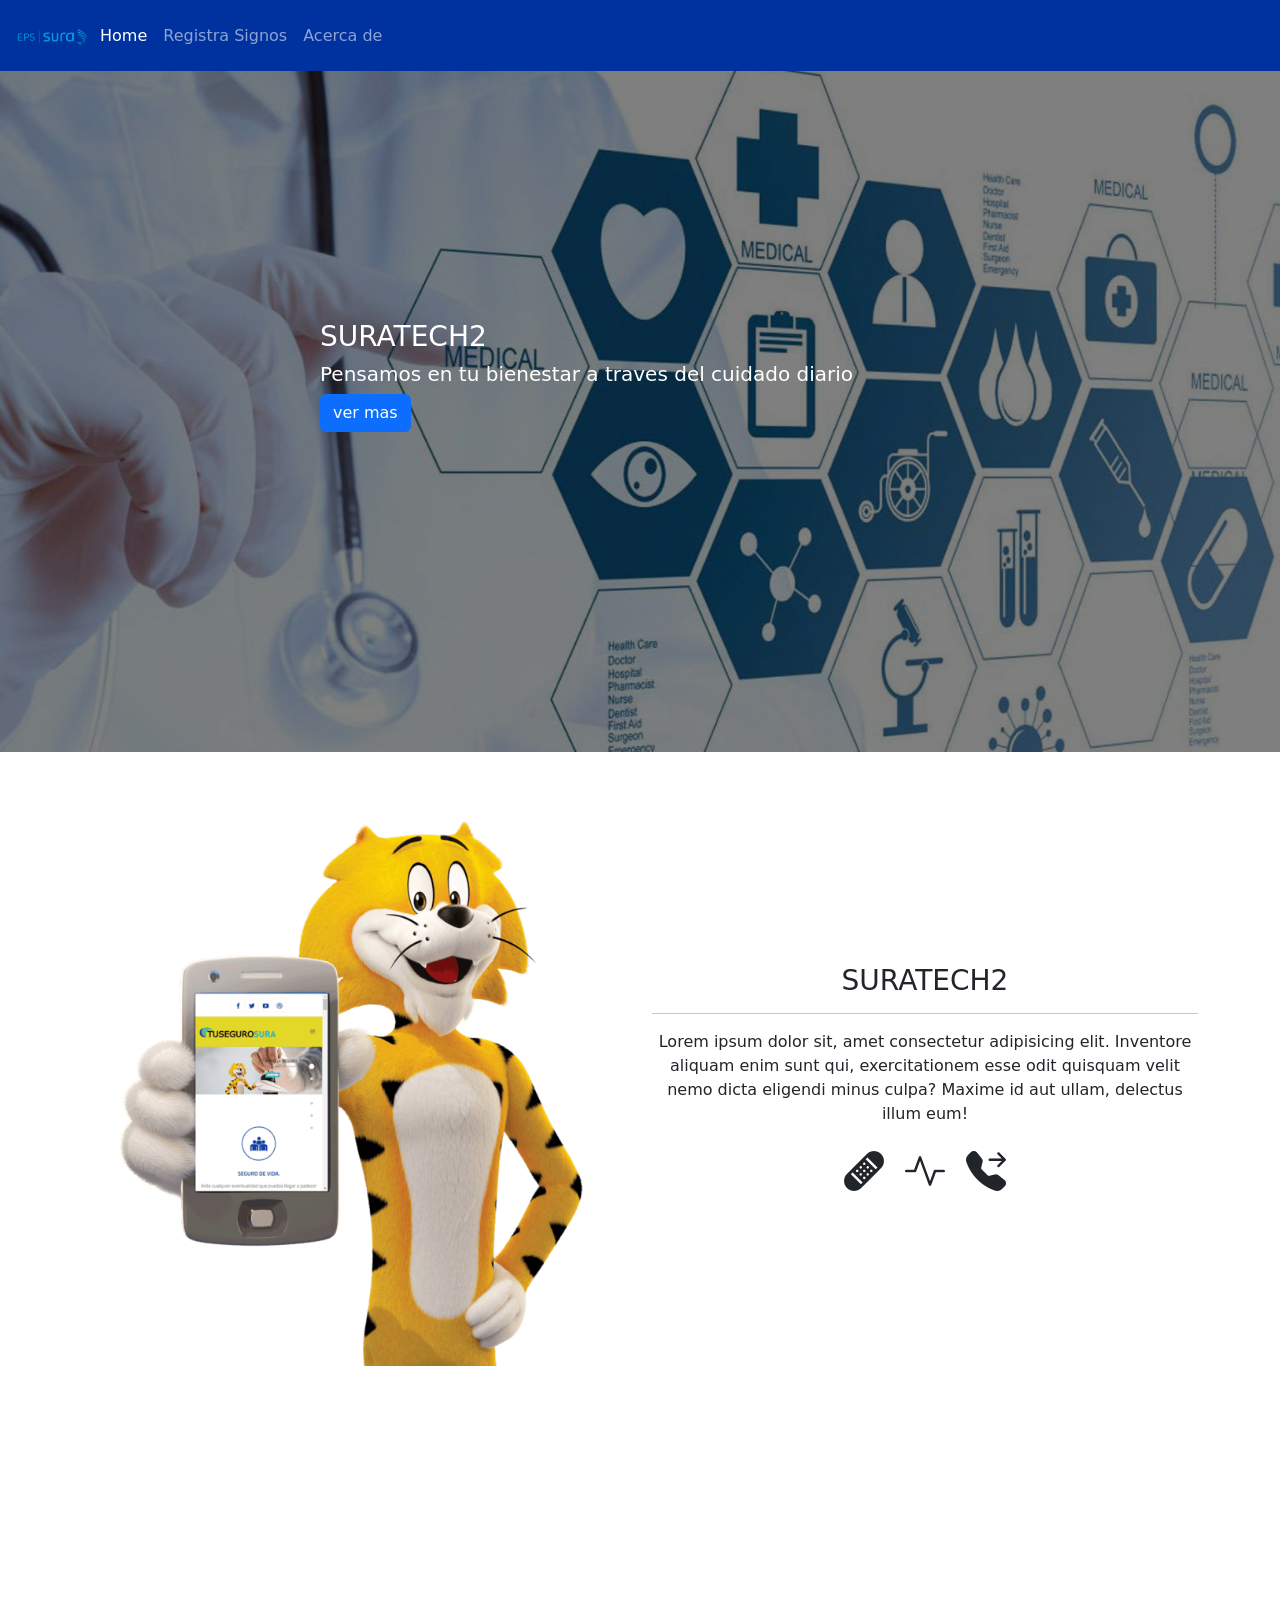
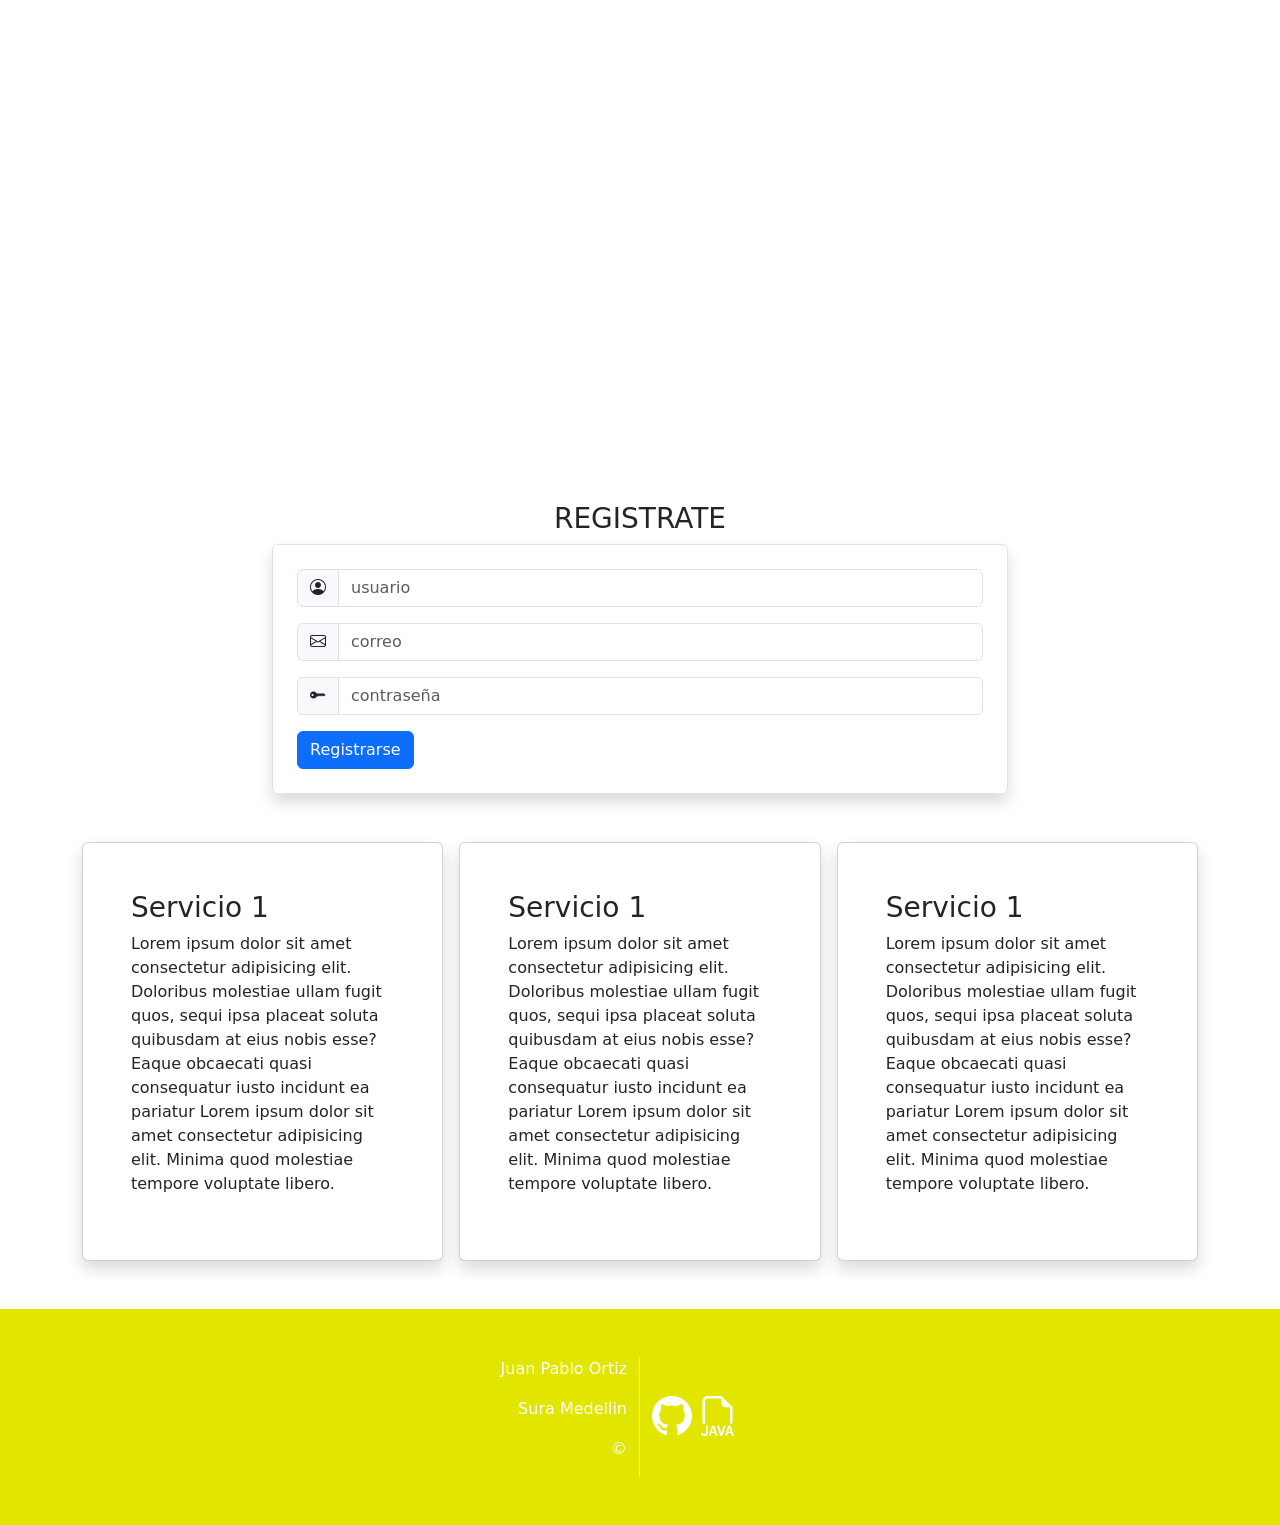
==== index.html @ 0e34629f "ok" ====
<!DOCTYPE html>
<html lang="en">
<head>
    <meta charset="UTF-8">
    <meta name="viewport" content="width=device-width, initial-scale=1.0">
    <title>SURATECH</title>
    <link href="https://cdn.jsdelivr.net/npm/bootstrap@5.3.3/dist/css/bootstrap.min.css" rel="stylesheet" integrity="sha384-QWTKZyjpPEjISv5WaRU9OFeRpok6YctnYmDr5pNlyT2bRjXh0JMhjY6hW+ALEwIH" crossorigin="anonymous">
    <link rel="stylesheet" href="./assets/styles/estilos.css">
    <link rel="stylesheet" href="https://cdn.jsdelivr.net/npm/bootstrap-icons@1.11.3/font/bootstrap-icons.min.css">
    
</head>
<body>

    <header>
        <nav class="navbar navbar-expand-lg menu navbar-dark fixed-top">
            <div class="container-fluid">
              <img src="./assets/img/logotipo.png" alt="logo" class="img-fluid" height="80" width="80">
              <button class="navbar-toggler" type="button" data-bs-toggle="collapse" data-bs-target="#navbarNav" aria-controls="navbarNav" aria-expanded="false" aria-label="Toggle navigation">
                <span class="navbar-toggler-icon"></span>
              </button>
              <div class="collapse navbar-collapse" id="navbarNav">
                <ul class="navbar-nav">
                  <li class="nav-item">
                    <a class="nav-link active" aria-current="page" href="#">Home</a>
                  </li>
                  <li class="nav-item">
                    <a class="nav-link" href="#">Registra Signos</a>
                  </li>
                  <li class="nav-item">
                    <a class="nav-link" href="#">Acerca de</a>
                  </li>
                  
                </ul>
              </div>
            </div>
          </nav>
    </header>
    <main>

        <section class="banner text-white">
            <h3>SURATECH2</h3>
            <h5>Pensamos en tu bienestar a traves del cuidado diario</h5>
            <a href="" class="btn btn-primary">ver mas</a>
        </section>

        <section class="container my-5">
            <div class="row" id="descripcion">
                <div class="col-6">
                    <img src="./assets/img/tigre.png" alt="tigre" class="img-fluid">
                </div>
                <div class="col-6 text-center align-self-center">
                    <h3>SURATECH2</h3>
                    <hr>
                    <p>
                        Lorem ipsum dolor sit, amet consectetur adipisicing elit. Inventore aliquam enim sunt qui, exercitationem esse odit quisquam velit nemo dicta eligendi minus culpa? Maxime id aut ullam, delectus illum eum!
                    </p>
                    <i class="bi bi-bandaid-fill fs-1"></i>
                    <i class="bi bi-activity fs-1 mx-3"></i>
                    <i class="bi bi-telephone-forward-fill fs-1"></i>

                </div>
            </div>
        </section>

        <section class="banner2">

        </section>

        <section class="container">
            <div class="row justify-content-center">
                <div class="col-8 my-5">
                    <h3 class="text-center">REGISTRATE</h3>
                    <form class="shadow border rounded p-4">
                        
                      <div class="input-group mb-3">
                        <span class="input-group-text">
                          <i class="bi bi-person-circle"></i>
                        </span>
                        <input type="text" class="form-control" placeholder="usuario">
                      </div>

                      <div class="input-group mb-3">
                        <span class="input-group-text">
                          <i class="bi bi-envelope"></i>
                        </span>
                        <input type="text" class="form-control" placeholder="correo">
                      </div>

                      <div class="input-group mb-3">
                        <span class="input-group-text">
                          <i class="bi bi-key-fill"></i>
                        </span>
                        <input type="text" class="form-control" placeholder="contraseña">
                      </div>

                        <button type="submit" class="btn btn-primary">Registrarse</button>
                      </form>
                </div>
            </div>
        </section>

        <section class="container">
          <div class="row row-cols-1 row-cols-md-3 g-3">
                <div class="col">
                <div class="card h-100 p-5 shadow">
                  <h3>Servicio 1</h3>
                  <p>Lorem ipsum dolor sit amet consectetur adipisicing elit. Doloribus molestiae ullam fugit quos, sequi ipsa placeat soluta quibusdam at eius nobis esse? Eaque obcaecati quasi consequatur iusto incidunt ea pariatur Lorem ipsum dolor sit amet consectetur adipisicing elit. Minima quod molestiae tempore voluptate libero.</p>
                </div>
                </div>
              <div class="col">
              <div class="card h-100 p-5 shadow">
                <h3>Servicio 1</h3>
                <p>Lorem ipsum dolor sit amet consectetur adipisicing elit. Doloribus molestiae ullam fugit quos, sequi ipsa placeat soluta quibusdam at eius nobis esse? Eaque obcaecati quasi consequatur iusto incidunt ea pariatur Lorem ipsum dolor sit amet consectetur adipisicing elit. Minima quod molestiae tempore voluptate libero.</p>
              </div>
              </div>
            <div class="col">
            <div class="card h-100 p-5 shadow">
              <h3>Servicio 1</h3>
              <p>Lorem ipsum dolor sit amet consectetur adipisicing elit. Doloribus molestiae ullam fugit quos, sequi ipsa placeat soluta quibusdam at eius nobis esse? Eaque obcaecati quasi consequatur iusto incidunt ea pariatur Lorem ipsum dolor sit amet consectetur adipisicing elit. Minima quod molestiae tempore voluptate libero.</p>
            </div>
            </div>
        </div>
        </section>

    </main>
    <footer class="container-fluid g-0 text-white fondoamarillo p-5 mt-5">
        <div class="row">
          <div class="col-12 col-md-6 text-end border-end">
            <p>Juan Pablo Ortiz</p>
            <p>Sura Medellin</p>
            <p>&copy;</p>
          </div>
          <div class="col-12 col-md-6 align-self-center">
            <i class="bi bi-github fs-1"></i>
            <i class="bi bi-filetype-java fs-1"></i>
          </div>
        </div>
    </footer>
    

    <script src="https://cdn.jsdelivr.net/npm/bootstrap@5.3.3/dist/js/bootstrap.bundle.min.js" integrity="sha384-YvpcrYf0tY3lHB60NNkmXc5s9fDVZLESaAA55NDzOxhy9GkcIdslK1eN7N6jIeHz" crossorigin="anonymous"></script>
</body>
</html>
---- assets/styles/estilos.css ----
.banner{

    position: relative;
    background-image: url("../img/banner.jpg");
    background-position: top center;
    background-size: cover;
    background-attachment: fixed;
    padding: 25%;
    z-index: 1;

}

.banner2{
    position: relative;
    background-image: url("../img/familia.jpg");
    background-position: top center;
    background-size: cover;
    background-attachment: fixed;
    padding: 25%;
}

.banner3{
    position: relative;
    background-image: url("../img/consulta.webp");
    background-position: top center;
    background-size: cover;
    background-attachment: fixed;
    padding: 25%;
}

.banner::after{
    content: "";
    position:absolute;
    top:0;
    left:0;
    width: 100%;
    height: 100%;
    background-color: black;
    opacity: 0.5;
    z-index: -1;


}

.menu{
    background-color: #00329F;
}

.fondo{
    background-color: #e5e5e5;
}
.fondoamarillo{
    background-color: rgb(225,229,0);
}
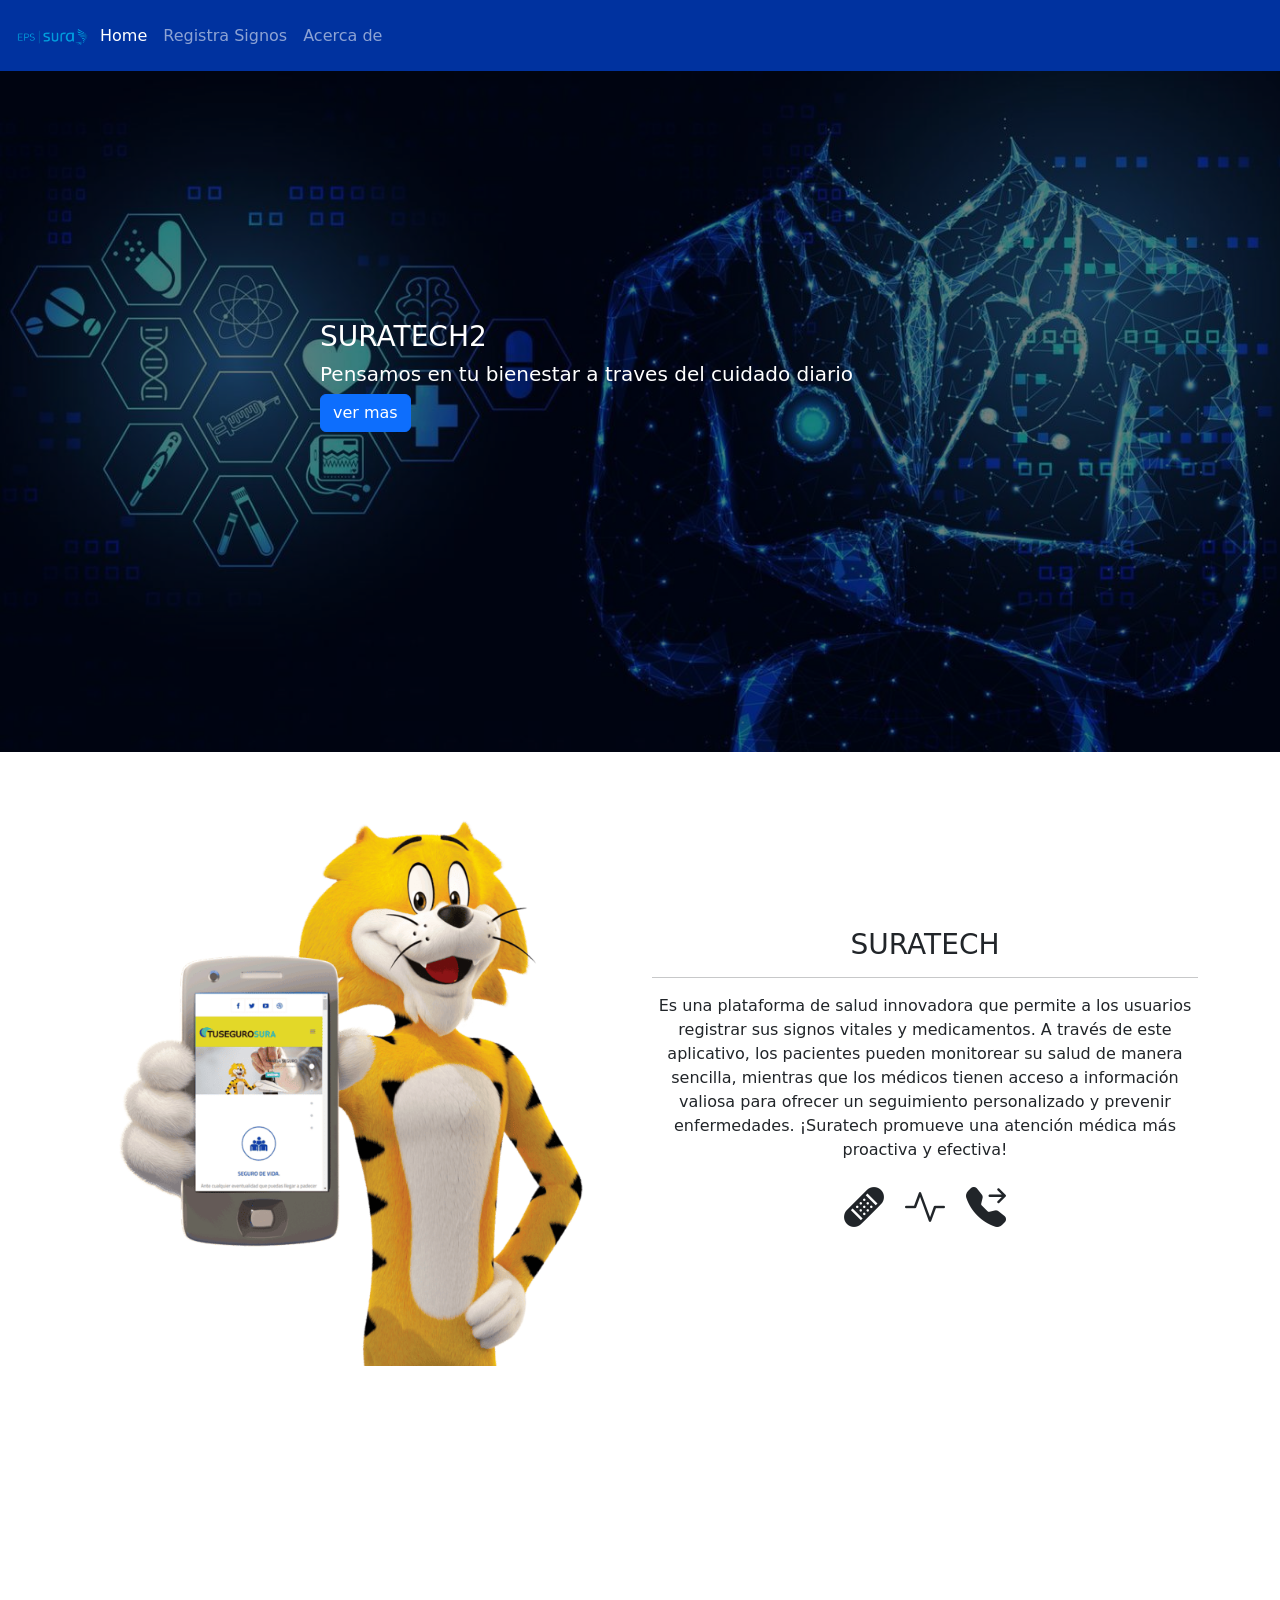
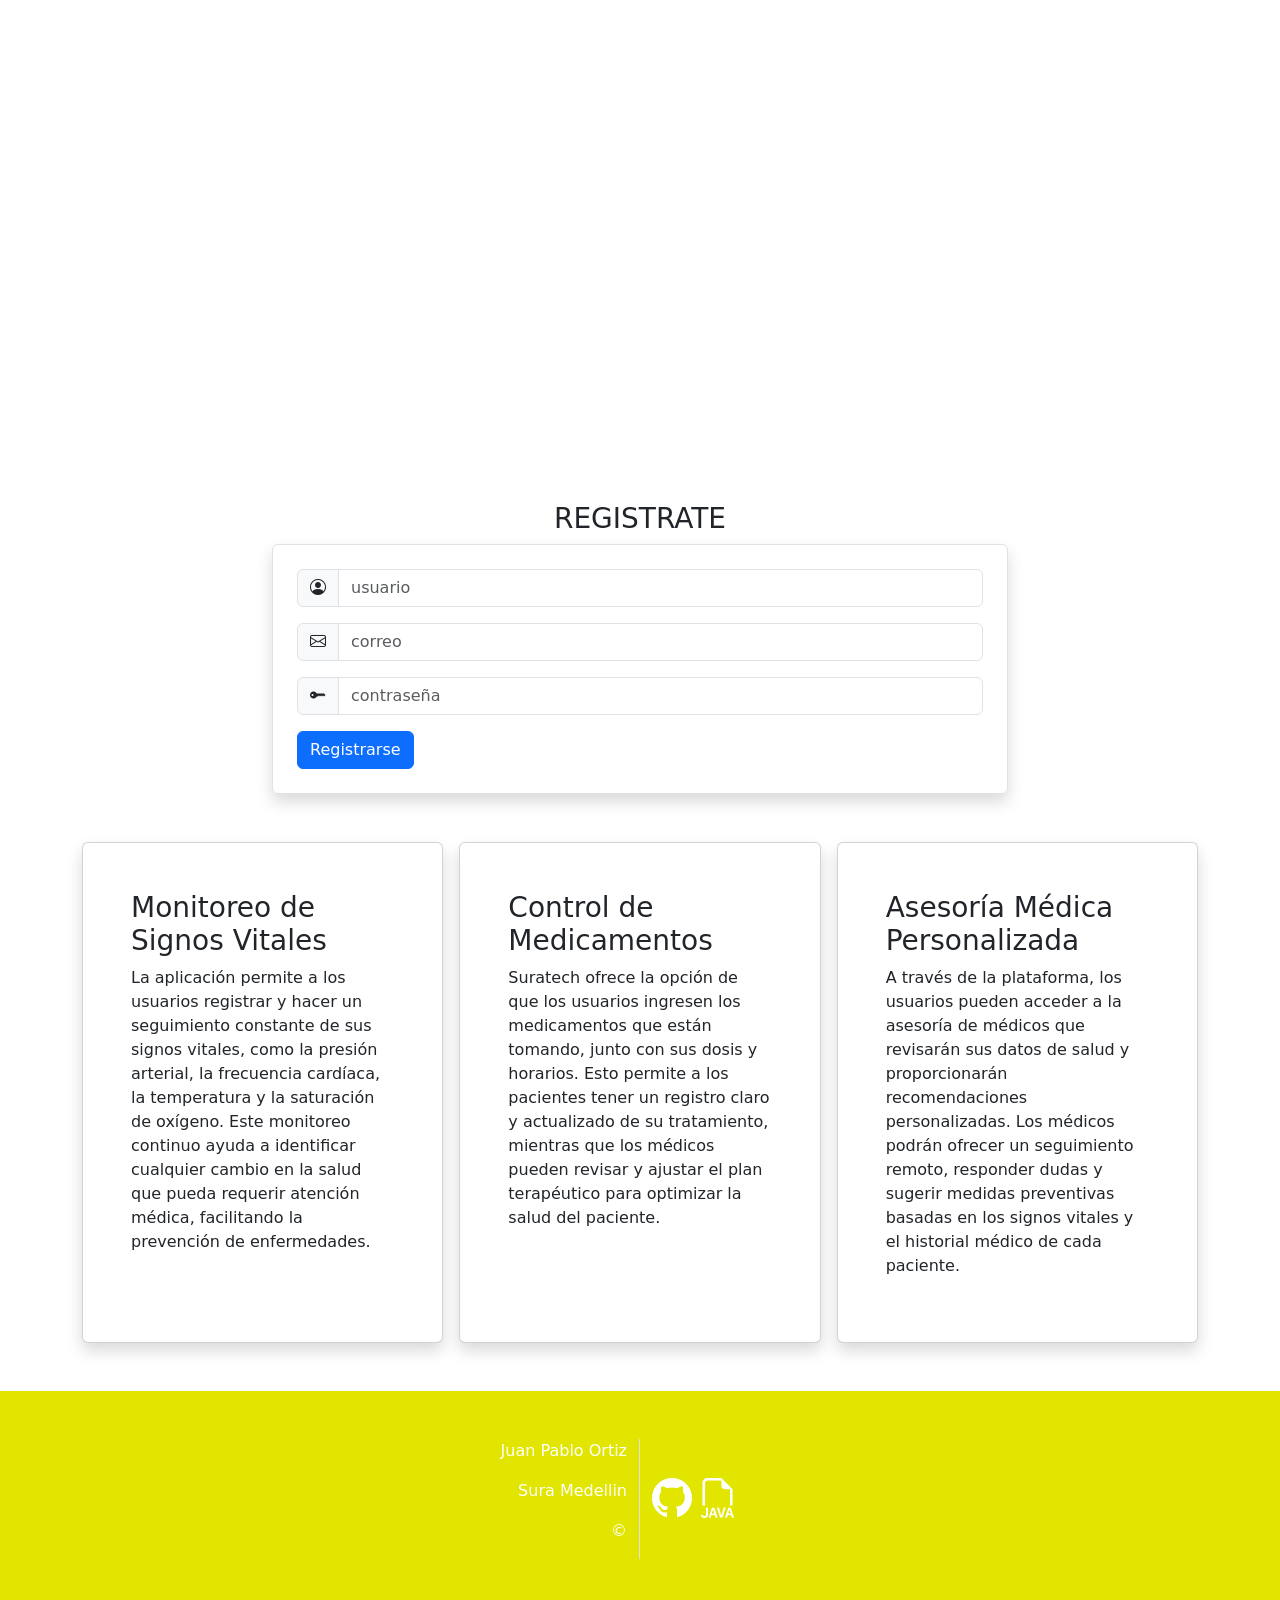
==== commit ef5aa272: "se crea estructura" ====
--- a/index.html
+++ b/index.html
@@ -50,10 +50,10 @@
                     <img src="./assets/img/tigre.png" alt="tigre" class="img-fluid">
                 </div>
                 <div class="col-6 text-center align-self-center">
-                    <h3>SURATECH2</h3>
+                    <h3>SURATECH</h3>
                     <hr>
                     <p>
-                        Lorem ipsum dolor sit, amet consectetur adipisicing elit. Inventore aliquam enim sunt qui, exercitationem esse odit quisquam velit nemo dicta eligendi minus culpa? Maxime id aut ullam, delectus illum eum!
+                      Es una plataforma de salud innovadora que permite a los usuarios registrar sus signos vitales y medicamentos. A través de este aplicativo, los pacientes pueden monitorear su salud de manera sencilla, mientras que los médicos tienen acceso a información valiosa para ofrecer un seguimiento personalizado y prevenir enfermedades. ¡Suratech promueve una atención médica más proactiva y efectiva!
                     </p>
                     <i class="bi bi-bandaid-fill fs-1"></i>
                     <i class="bi bi-activity fs-1 mx-3"></i>
@@ -104,22 +104,23 @@
           <div class="row row-cols-1 row-cols-md-3 g-3">
                 <div class="col">
                 <div class="card h-100 p-5 shadow">
-                  <h3>Servicio 1</h3>
-                  <p>Lorem ipsum dolor sit amet consectetur adipisicing elit. Doloribus molestiae ullam fugit quos, sequi ipsa placeat soluta quibusdam at eius nobis esse? Eaque obcaecati quasi consequatur iusto incidunt ea pariatur Lorem ipsum dolor sit amet consectetur adipisicing elit. Minima quod molestiae tempore voluptate libero.</p>
+                  <h3>Monitoreo de Signos Vitales</h3>
+                  <p> La aplicación permite a los usuarios registrar y hacer un seguimiento constante de sus signos vitales, como la presión arterial, la frecuencia cardíaca, la temperatura y la saturación de oxígeno. Este monitoreo continuo ayuda a identificar cualquier cambio en la salud que pueda requerir atención médica, facilitando la prevención de enfermedades.</p>
                 </div>
                 </div>
               <div class="col">
               <div class="card h-100 p-5 shadow">
-                <h3>Servicio 1</h3>
-                <p>Lorem ipsum dolor sit amet consectetur adipisicing elit. Doloribus molestiae ullam fugit quos, sequi ipsa placeat soluta quibusdam at eius nobis esse? Eaque obcaecati quasi consequatur iusto incidunt ea pariatur Lorem ipsum dolor sit amet consectetur adipisicing elit. Minima quod molestiae tempore voluptate libero.</p>
+                <h3>Control de Medicamentos</h3>
+                <p>Suratech ofrece la opción de que los usuarios ingresen los medicamentos que están tomando, junto con sus dosis y horarios. Esto permite a los pacientes tener un registro claro y actualizado de su tratamiento, mientras que los médicos pueden revisar y ajustar el plan terapéutico para optimizar la salud del paciente.</p>
               </div>
               </div>
             <div class="col">
             <div class="card h-100 p-5 shadow">
-              <h3>Servicio 1</h3>
-              <p>Lorem ipsum dolor sit amet consectetur adipisicing elit. Doloribus molestiae ullam fugit quos, sequi ipsa placeat soluta quibusdam at eius nobis esse? Eaque obcaecati quasi consequatur iusto incidunt ea pariatur Lorem ipsum dolor sit amet consectetur adipisicing elit. Minima quod molestiae tempore voluptate libero.</p>
+              <h3>Asesoría Médica Personalizada </h3>
+              <p>A través de la plataforma, los usuarios pueden acceder a la asesoría de médicos que revisarán sus datos de salud y proporcionarán recomendaciones personalizadas. Los médicos podrán ofrecer un seguimiento remoto, responder dudas y sugerir medidas preventivas basadas en los signos vitales y el historial médico de cada paciente.</p>
             </div>
             </div>
+            
         </div>
         </section>
 
--- a/assets/styles/estilos.css
+++ b/assets/styles/estilos.css
@@ -51,4 +51,7 @@
 }
 .fondoamarillo{
     background-color: rgb(225,229,0);
+}
+.textosura{
+    color: #00329F;
 }
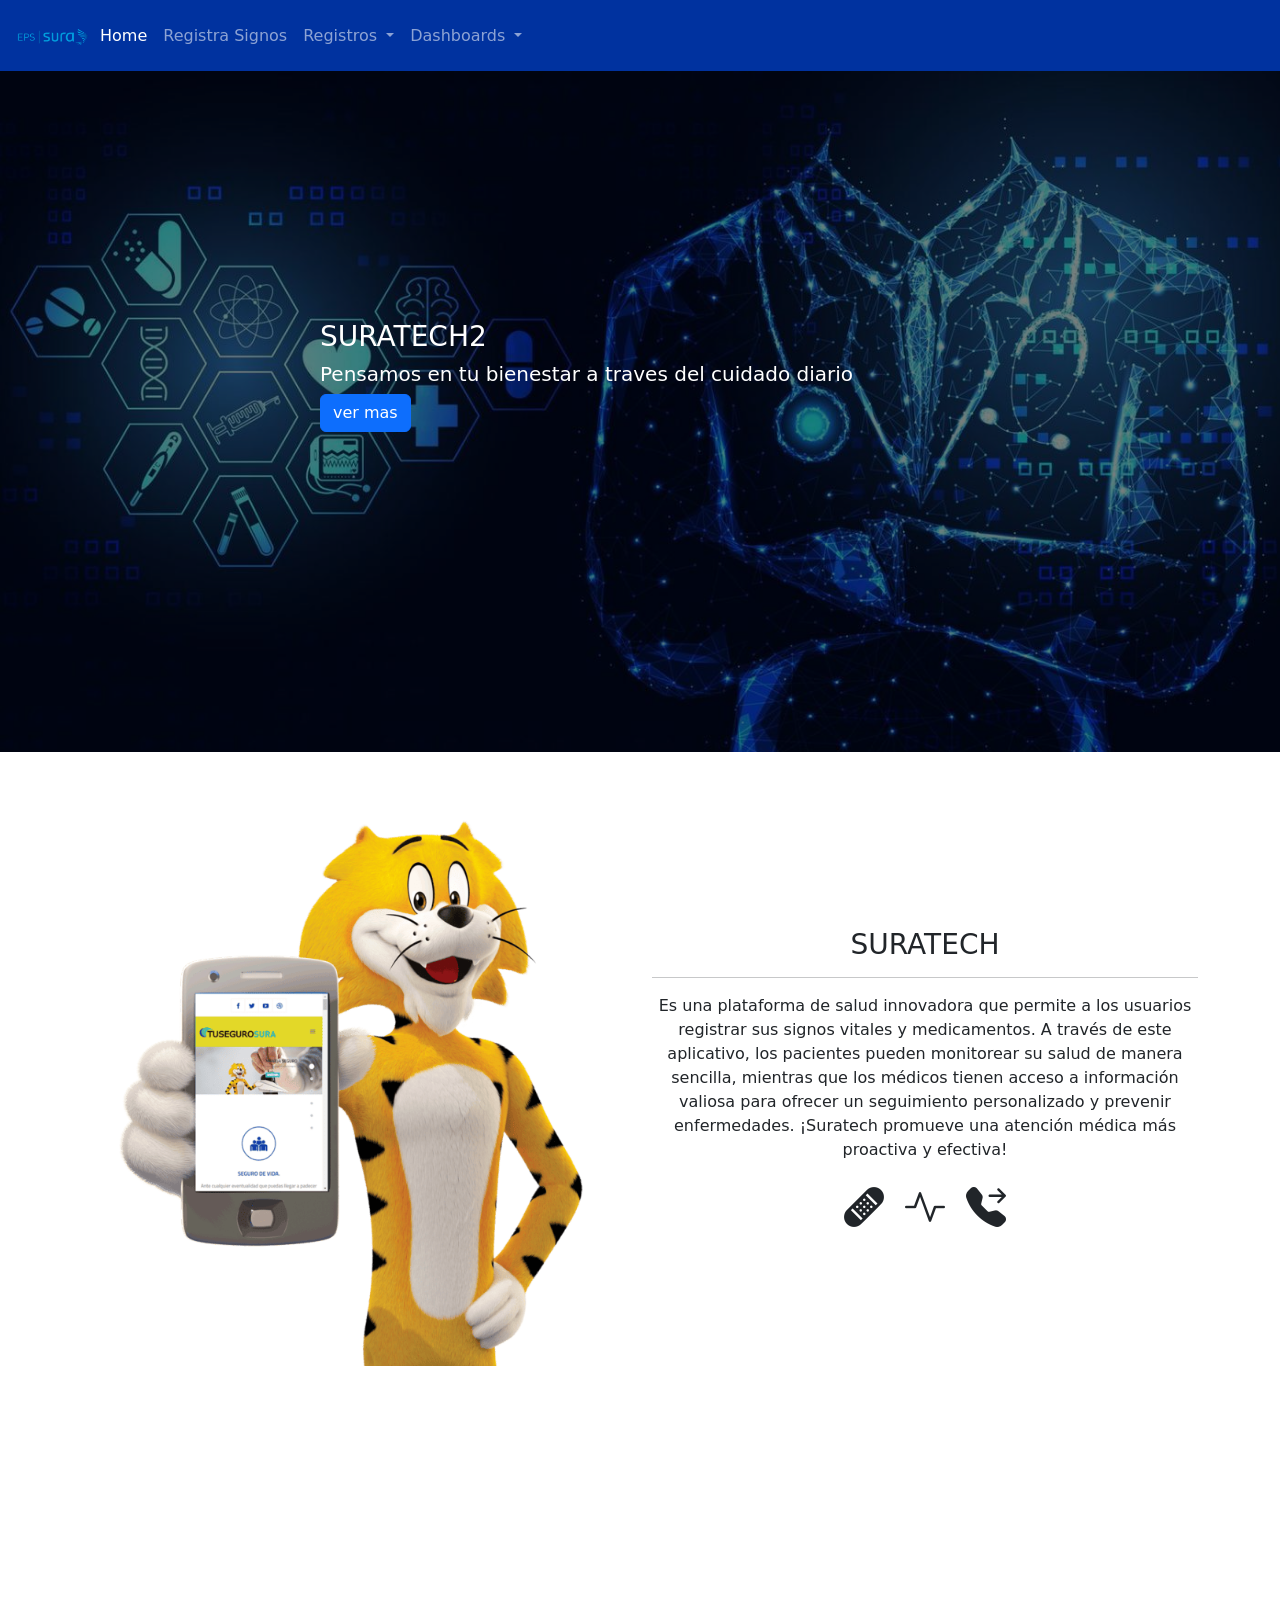
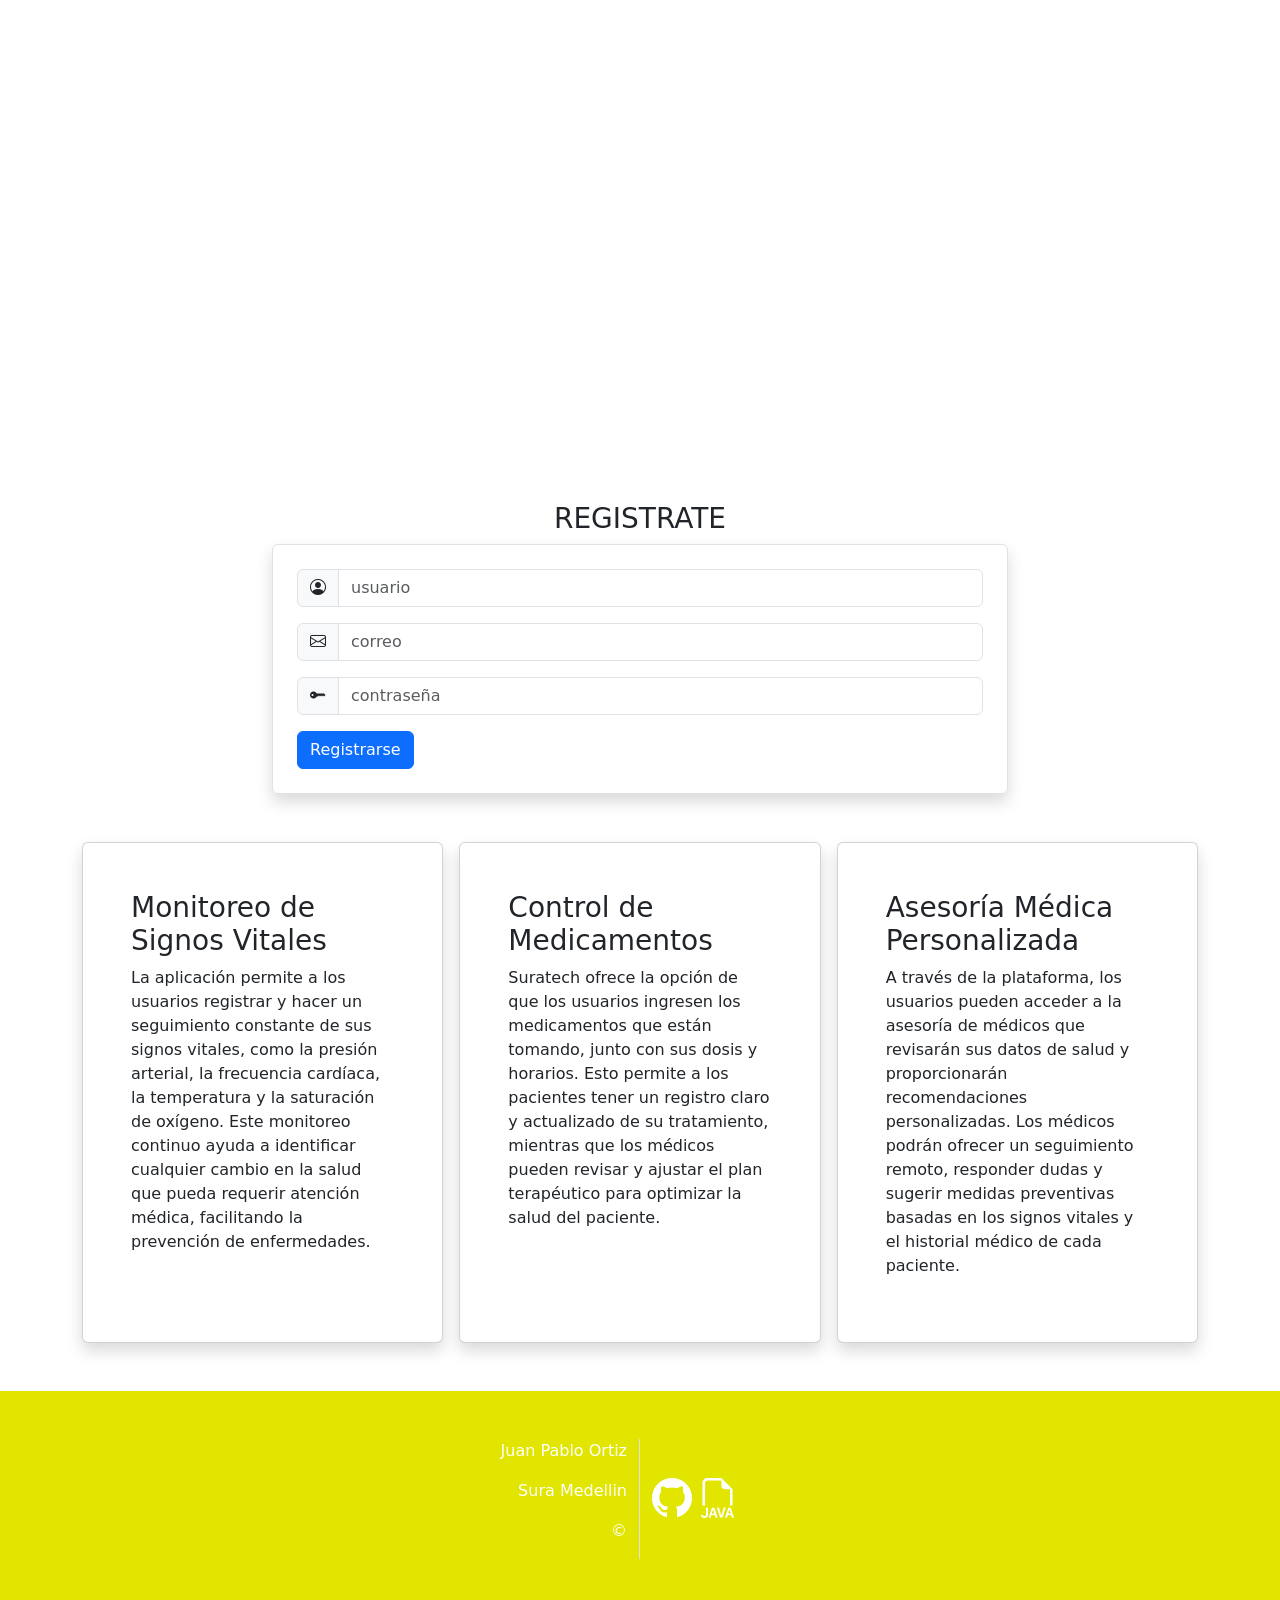
==== commit 41a4b5b4: "se correije la barra de busqueda" ====
--- a/index.html
+++ b/index.html
@@ -8,7 +8,6 @@
     <link href="https://cdn.jsdelivr.net/npm/bootstrap@5.3.3/dist/css/bootstrap.min.css" rel="stylesheet" integrity="sha384-QWTKZyjpPEjISv5WaRU9OFeRpok6YctnYmDr5pNlyT2bRjXh0JMhjY6hW+ALEwIH" crossorigin="anonymous">
     <link rel="stylesheet" href="./assets/styles/estilos.css">
     <link rel="stylesheet" href="https://cdn.jsdelivr.net/npm/bootstrap-icons@1.11.3/font/bootstrap-icons.min.css">
-    
 </head>
 <body>
 
@@ -22,20 +21,40 @@
               <div class="collapse navbar-collapse" id="navbarNav">
                 <ul class="navbar-nav">
                   <li class="nav-item">
-                    <a class="nav-link active" aria-current="page" href="#">Home</a>
+                    <a class="nav-link active" aria-current="page" href="index.html">Home</a>
                   </li>
                   <li class="nav-item">
-                    <a class="nav-link" href="#">Registra Signos</a>
+                    <a class="nav-link" href="./views/signovital.html">Registra Signos</a>
                   </li>
-                  <li class="nav-item">
-                    <a class="nav-link" href="#">Acerca de</a>
+                  <li class="nav-item dropdown">
+                    <a class="nav-link dropdown-toggle" href="#" id="navbarDropdownRegistro" role="button" data-bs-toggle="dropdown" aria-expanded="false">
+                      Registros
+                    </a>
+                    <ul class="dropdown-menu" aria-labelledby="navbarDropdownRegistro">
+                      <li><a class="dropdown-item" href="./views/registroPacientes.html">Registro Pacientes</a></li>
+                      <li><a class="dropdown-item" href="./views/registroMedico.html">Registro Médico</a></li>
+                      <li><a class="dropdown-item" href="./views/registroEnfermedad.html">Registro Enfermedad</a></li>
+                      <li><a class="dropdown-item" href="./views/registroMedicamento.html">Registro Medicamento</a></li>
+                    </ul>
                   </li>
-                  
+                  <li class="nav-item dropdown">
+                    <a class="nav-link dropdown-toggle" href="#" id="navbarDropdownDashboard" role="button" data-bs-toggle="dropdown" aria-expanded="false">
+                      Dashboards
+                    </a>
+                    <ul class="dropdown-menu" aria-labelledby="navbarDropdownDashboard">
+                      <li><a class="dropdown-item" href="./views/dashboard/dashboardPacientes.html">Dashboard Paciente</a></li>
+                      <li><a class="dropdown-item" href="./views/dashboard/dashboardMedico.html">Dashboard Médico</a></li>
+                      <li><a class="dropdown-item" href="./views/dashboard/dashboardMedicamento.html">Dashboard Medicamento</a></li>
+                      <li><a class="dropdown-item" href="./views/dashboard/dashboardEnfermedad.html">Dashboard Enfermedad</a></li>
+                      <li><a class="dropdown-item" href="./views/signovital.html">Dashboard Signos Vitales</a></li>
+                    </ul>
+                  </li>
                 </ul>
               </div>
             </div>
           </nav>
     </header>
+
     <main>
 
         <section class="banner text-white">
@@ -142,4 +161,4 @@
 
     <script src="https://cdn.jsdelivr.net/npm/bootstrap@5.3.3/dist/js/bootstrap.bundle.min.js" integrity="sha384-YvpcrYf0tY3lHB60NNkmXc5s9fDVZLESaAA55NDzOxhy9GkcIdslK1eN7N6jIeHz" crossorigin="anonymous"></script>
 </body>
-</html>+</html>
